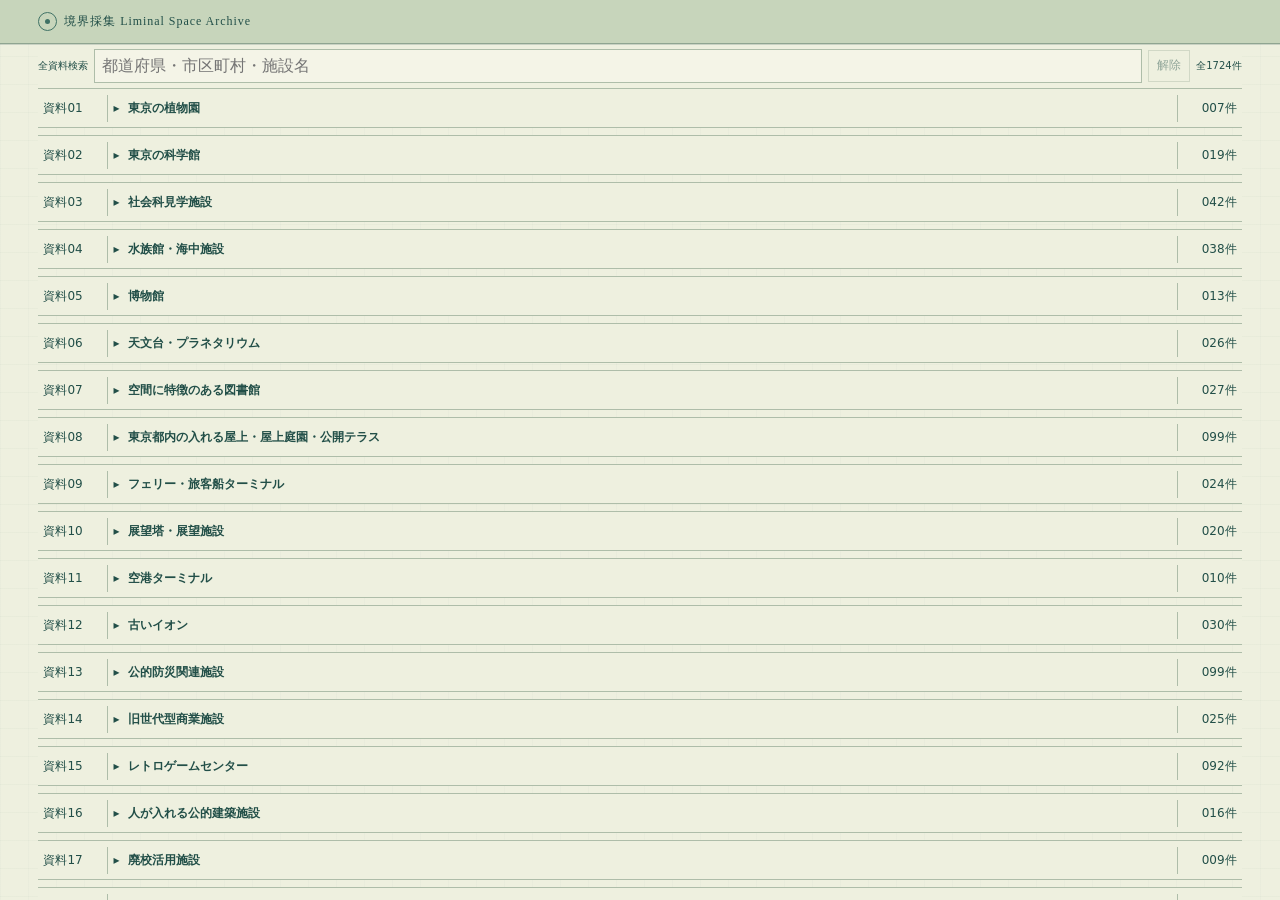
==== index.html @ dcaa144e "Update generated facility data" ====
<!doctype html><html lang="ja"><head><meta charset="UTF-8"><meta name="viewport" content="width=device-width,initial-scale=1"><meta name="theme-color" content="#dce9dd"><meta name="description" content="施設資料を分類別に収録した閲覧専用の総合台帳。"><title>境界採集 Liminal Space Archive</title><link rel="icon" type="image/png" href="icon.png"><link rel="apple-touch-icon" href="icon.png"><link rel="stylesheet" href="styles.css?v=b08495cf8a177245"></head><body>
<a class="skip" href="#main">本文へ</a><header><button class="brand" data-route="facilities"><i></i><b>境界採集 Liminal Space Archive</b></button></header>
<main id="main"></main>
<script src="data.js?v=57a1a92a2bf07f09"></script><script src="generated/facility-data.js?v=8847027a0d2de9c6"></script><script src="script.js?v=2835c863b6a31261"></script></body></html>
---- styles.css ----
:root{--ink:#222824;--muted:#69726c;--paper:#f5f7f4;--white:#fff;--mint:#dce9dd;--deep:#78957e;--line:#dce2dc;--serif:"Yu Mincho","Hiragino Mincho ProN",serif;--sans:"Yu Gothic","Hiragino Kaku Gothic ProN",system-ui,sans-serif}*{box-sizing:border-box}html{scroll-behavior:smooth}body{margin:0;background:var(--paper);color:var(--ink);font:15px/1.8 var(--sans)}button,input{font:inherit}button{color:inherit}.skip{position:fixed;top:-80px;left:10px;z-index:99;background:#222;color:#fff;padding:7px}.skip:focus{top:10px}header{position:sticky;top:0;z-index:20;height:72px;padding:0 18px;display:flex;align-items:center;justify-content:space-between;background:#f5f7f4e8;border-bottom:1px solid var(--line);backdrop-filter:blur(14px)}.brand{display:flex;align-items:center;gap:10px;border:0;background:none;padding:0;text-align:left;cursor:pointer}.brand i{width:29px;height:29px;border:1px solid var(--deep);border-radius:50%;position:relative}.brand i:after{content:"";position:absolute;width:8px;height:8px;left:10px;top:10px;border-radius:50%;background:var(--deep)}.brand b{font-family:var(--serif);letter-spacing:.12em}.brand small{display:block;color:var(--muted);font:7px/1.3 var(--sans);letter-spacing:.11em}header nav{display:none;gap:28px}header nav button,.bottom button{border:0;background:none;cursor:pointer}.round{width:42px;height:42px;border:1px solid var(--line);border-radius:50%;display:grid;place-items:center;background:#ffffffb8;cursor:pointer;font-size:23px}.page{max-width:1180px;margin:auto;padding:32px 18px 110px}.eyebrow{margin:0 0 8px;color:var(--deep);font-size:11px;font-weight:700;letter-spacing:.18em}.hero{min-height:62vh;display:flex;flex-direction:column;justify-content:center}.hero h1{margin:0;max-width:800px;font:400 clamp(38px,10vw,82px)/1.14 var(--serif);letter-spacing:.05em}.lead{max-width:590px;margin:24px 0 30px;color:var(--muted)}.actions{display:flex;flex-wrap:wrap;gap:10px}.button,.chip{border:1px solid var(--ink);border-radius:99px;padding:10px 17px;background:var(--ink);color:#fff;cursor:pointer}.button.secondary,.chip{background:#fff;color:var(--ink);border-color:var(--line)}.section-head{display:flex;align-items:end;justify-content:space-between;gap:16px;margin:38px 0 18px}.section-head h2,.archive-title{margin:0;font:400 clamp(25px,6vw,42px)/1.3 var(--serif);letter-spacing:.05em}.archive-title small{font:12px var(--sans);color:var(--muted)}.text-button{border:0;border-bottom:1px solid;background:none;padding:2px 0;cursor:pointer;color:var(--muted);white-space:nowrap}.featured{display:grid;gap:14px}.card{border:1px solid var(--line);background:#fff;cursor:pointer;overflow:hidden;text-align:left;padding:0}.card img{display:block;width:100%;aspect-ratio:4/3;object-fit:cover;transition:transform .5s}.card:hover img{transform:scale(1.025)}.card-copy{display:block;padding:15px 16px 18px}.card-meta{display:flex;justify-content:space-between;color:var(--muted);font-size:10px;letter-spacing:.08em}.card h3{margin:6px 0 3px;font:400 21px/1.5 var(--serif)}.card p{margin:0;color:var(--muted);font-size:13px;line-height:1.65}.categories{display:grid;grid-template-columns:repeat(2,1fr);gap:10px}.category{min-height:116px;padding:17px;border:1px solid var(--line);background:#edf2ed;text-align:left;cursor:pointer}.category span{display:block;color:var(--muted);font-size:10px}.category strong{display:block;margin-top:25px;font:400 20px var(--serif)}.filter{display:flex;gap:8px;margin:22px -18px;padding:0 18px;overflow:auto;scrollbar-width:none}.chip{white-space:nowrap;padding:7px 13px}.chip.active{background:var(--mint);border-color:#aec5b1}.grid{display:grid;grid-template-columns:repeat(2,minmax(0,1fr));gap:11px}.grid .card-copy{padding:11px}.grid .card h3{font-size:16px}.grid .card p{display:none}.tag-cloud{display:flex;flex-wrap:wrap;gap:9px;margin-top:28px}.tag-cloud .chip{font-size:15px;padding:9px 14px}.detail{max-width:900px}.back{margin:5px 0 20px}.detail figure{margin:0}.detail figure img{display:block;width:100%;max-height:70vh;object-fit:cover}.detail-copy{padding:25px 2px}.detail h1{margin:7px 0 12px;font:400 clamp(31px,8vw,58px)/1.3 var(--serif)}.intro{color:var(--muted);font-size:16px}.body{max-width:650px;margin-top:27px;line-height:2.15}.meta{display:grid;grid-template-columns:1fr 1fr;gap:12px;padding:20px 0;border-block:1px solid var(--line)}.meta span{display:block;color:var(--muted);font-size:10px}.related{margin-top:50px}dialog{width:min(680px,100%);height:100%;max-height:none;margin:0 0 0 auto;border:0;padding:22px;background:var(--paper);box-shadow:-20px 0 70px #0002}dialog::backdrop{background:#19201a59;backdrop-filter:blur(3px)}.search-head{display:flex;align-items:center;justify-content:space-between}.search-head label{font:400 26px var(--serif)}#q{width:100%;margin:30px 0 20px;padding:14px 2px;border:0;border-bottom:1px solid;background:none;outline:none;font-size:18px}#results{display:grid;gap:8px}.hit{display:grid;grid-template-columns:72px 1fr;gap:13px;align-items:center;padding:8px;border:0;background:white;text-align:left;cursor:pointer}.hit img{width:72px;height:55px;object-fit:cover}.hit strong{font-family:var(--serif)}.empty{padding:50px 10px;color:var(--muted);text-align:center}.bottom{position:fixed;z-index:19;left:0;right:0;bottom:0;height:72px;display:grid;grid-template-columns:repeat(4,1fr);background:#fafbf9f5;border-top:1px solid var(--line);backdrop-filter:blur(14px)}.bottom button{display:flex;flex-direction:column;align-items:center;justify-content:center;color:var(--muted);font-size:9px}.bottom span{font-size:20px;line-height:1.25}.bottom .active{color:var(--ink)}
@media(min-width:700px){header{height:84px;padding:0 5vw}header nav{display:flex}.page{padding:54px 5vw 90px}.bottom{display:none}.featured{grid-template-columns:1.45fr 1fr 1fr}.featured .card:first-child{grid-row:span 2}.featured .card:first-child img{aspect-ratio:1.12/1}.categories{grid-template-columns:repeat(5,1fr)}.grid{grid-template-columns:repeat(3,1fr);gap:18px}.grid .card p{display:block}.grid .card h3{font-size:20px}.detail-copy{padding-top:38px}dialog{padding:40px}}
@media(prefers-reduced-motion:reduce){*{scroll-behavior:auto!important}.card img{transition:none}}

/* 退色した公共施設の資料を思わせる、黄みのある病院グリーン */
:root{--ink:#224f48;--muted:#57746a;--paper:#eef0df;--white:#f4f4e7;--mint:#c5d4b9;--deep:#3f7165;--line:#aebda9}
header{background:#c5d4b9ee;border-bottom-color:#8fa591}
.round{border-color:#789386;background:#e6ead9b8}
.button{color:#eef0df}
.button.secondary,.chip{background:var(--white);color:var(--ink);border-color:var(--line)}
.card{background:var(--white)}
.category{background:#dfe5d2}
.chip.active{background:var(--mint);border-color:#789386}
.hit{background:var(--white);border:1px solid var(--line)}
.bottom{background:#d8e0caef;border-top-color:#95a993}

/* 資料室らしい情報密度と紙面感 */
body{background-color:var(--paper);background-image:linear-gradient(rgba(63,113,101,.035) 1px,transparent 1px),linear-gradient(90deg,rgba(63,113,101,.025) 1px,transparent 1px);background-size:100% 28px,28px 100%}
header{box-shadow:0 1px 0 rgba(34,79,72,.18)}
header nav{align-self:stretch;gap:0;border-inline:1px solid #91a88f}
header nav button{padding:0 22px;border-right:1px solid #91a88f;letter-spacing:.08em}
header nav button:hover,header nav button.active{background:#afc4aa}
.system-strip{height:27px;display:flex;align-items:center;justify-content:space-between;padding:0 18px;border-bottom:1px solid var(--line);background:#e4e8d8;color:var(--muted);font-size:8px;letter-spacing:.14em}
.system-strip span:nth-child(2){display:none}
.hero{position:relative;border-left:1px solid var(--line);padding-left:19px}
.hero:before{content:"ARCHIVE\A OBSERVATION / COLLECTION / INDEX";white-space:pre;position:absolute;right:0;top:9%;color:rgba(34,79,72,.17);font:700 clamp(11px,2vw,18px)/1.8 var(--sans);letter-spacing:.25em;text-align:right}
.hero h1{position:relative;text-shadow:1px 1px 0 rgba(255,255,255,.45)}
.section-head{padding-bottom:10px;border-bottom:1px solid var(--line)}
.section-head:after{content:"＋";color:var(--deep);font-size:13px}
.card{position:relative;box-shadow:3px 3px 0 rgba(76,103,82,.11)}
.file-tab{position:absolute;z-index:2;top:8px;left:8px;padding:3px 7px;background:#e8eadccf;border:1px solid #91a88f;color:var(--ink);font-size:8px;letter-spacing:.14em;backdrop-filter:blur(4px)}
.card-copy{border-top:1px solid var(--line)}
.card-foot{display:flex;justify-content:space-between;margin-top:13px;padding-top:9px;border-top:1px dotted var(--line);color:var(--muted);font-size:9px;letter-spacing:.05em}
.category{position:relative;box-shadow:2px 2px 0 rgba(76,103,82,.1)}
.category:after{content:"↘";position:absolute;right:12px;bottom:9px;color:var(--deep)}
.button,.chip,.round{border-radius:2px}
.detail figure{border:1px solid var(--line);padding:7px;background:var(--white);box-shadow:4px 4px 0 rgba(76,103,82,.12)}
.meta>div{padding-left:9px;border-left:3px solid var(--mint)}
@media(min-width:700px){.system-strip{padding:0 5vw;font-size:9px}.system-strip span:nth-child(2){display:inline}.page{border-inline:1px solid rgba(174,189,169,.55)}.hero{padding-left:34px}.grid .card-copy{min-height:178px}}
.main-photo{position:relative}.main-photo img{aspect-ratio:16/10}.main-photo figcaption{position:absolute;right:7px;bottom:7px;padding:4px 8px;background:#eef0dfdc;border:1px solid var(--line);color:var(--ink);font-size:9px;letter-spacing:.14em}.photo-grid{display:grid;grid-template-columns:repeat(2,1fr);gap:7px;margin-top:10px}.photo-tile{position:relative;padding:4px;border:1px solid var(--line);background:var(--white);cursor:pointer;opacity:.68}.photo-tile:hover,.photo-tile.active{opacity:1;border-color:var(--deep);box-shadow:2px 2px 0 rgba(76,103,82,.16)}.photo-tile img{display:block;width:100%;aspect-ratio:4/3;object-fit:cover}.photo-tile span{position:absolute;right:7px;bottom:6px;padding:1px 5px;background:#eef0dfd9;color:var(--ink);font-size:8px}.detail .detail-copy{margin-top:20px}@media(min-width:700px){.photo-grid{grid-template-columns:repeat(4,1fr)}.photo-tile{padding:6px}}
.detail-copy-top{margin:0 0 34px!important;padding-top:0;border-bottom:1px solid var(--line)}.detail-copy-top .eyebrow,.detail-copy-top .intro,.detail-copy-top .body,.detail-copy-top .meta,.detail-copy-top .meta span,.detail-copy-top .chip{font-size:15px;line-height:1.9}.detail-copy-top .eyebrow{font-weight:600;letter-spacing:.1em}.detail-copy-top .intro{margin-bottom:22px}.detail-copy-top .meta span{display:inline;margin-right:12px;letter-spacing:.05em}.detail-copy-top .body{margin-bottom:20px}.detail-copy-top .tag-cloud{margin:0 0 30px}.detail-copy-top .chip{padding:7px 12px}.main-photo{margin-top:0}@media(max-width:699px){.detail-copy-top .eyebrow,.detail-copy-top .intro,.detail-copy-top .body,.detail-copy-top .meta,.detail-copy-top .meta span,.detail-copy-top .chip{font-size:14px}}

/* 写真上部の資料情報は、見出しを含め同じサイズ・通常ウェイトに統一 */
.detail-copy-top,.detail-copy-top h1,.detail-copy-top .eyebrow,.detail-copy-top .intro,.detail-copy-top .meta,.detail-copy-top .meta span,.detail-copy-top .body,.detail-copy-top .chip{font-size:15px;font-weight:400;line-height:1.9}
.detail-copy-top h1{margin:10px 0;font-family:var(--serif);letter-spacing:.05em}

/* 大写真を見失わずに40枚を選べる固定ギャラリー */
.gallery-workspace{position:relative}.gallery-workspace .main-photo{position:sticky;top:106px;z-index:5;background:var(--paper)}
.gallery-workspace .photo-grid{padding-top:8px;background:var(--paper)}
@media(min-width:700px){.gallery-workspace{display:grid;grid-template-columns:minmax(0,1.8fr) minmax(260px,.82fr);gap:12px;align-items:start;height:min(74vh,760px);min-height:520px}.gallery-workspace .main-photo{position:sticky;top:112px;margin:0}.gallery-workspace .main-photo img{height:min(70vh,720px);aspect-ratio:auto;object-fit:contain;background:#dfe5d2}.gallery-workspace .photo-grid{height:100%;margin:0;padding:0 8px 8px 0;grid-template-columns:repeat(2,1fr);align-content:start;overflow-y:auto;overscroll-behavior:contain;scrollbar-color:var(--deep) var(--mint);scrollbar-width:thin}.gallery-workspace .photo-tile{padding:4px}}

/* 全画面の文字を小さい資料ラベルのサイズへ統一 */
body,button,input,.brand b,.brand small,.system-strip,.eyebrow,.hero h1,.lead,.section-head h2,.archive-title,.archive-title small,.card-meta,.card h3,.card p,.card-foot,.file-tab,.category span,.category strong,.chip,.detail h1,.intro,.body,.meta,.meta span,.main-photo figcaption,.photo-tile span,.search-head label,.hit,.hit strong,.empty,.bottom button,.bottom span{font-size:12px!important;font-weight:400!important;line-height:1.8}
.home-page{padding-top:20px}
.section-head h2,.archive-title,.detail h1,.card h3,.category strong,.search-head label{font-family:var(--serif)}

/* 写真上部を省スペースの公文書式記録票にする */
.detail{padding-top:12px}.detail .back{margin:0 0 8px;padding:0;line-height:1.25}
.detail-copy-top{display:grid;grid-template-columns:minmax(92px,1fr) minmax(0,2fr);margin:0 0 10px!important;padding:0!important;border-top:1px solid var(--line);border-left:1px solid var(--line);background:rgba(244,244,231,.42)}
.detail-copy-top>.eyebrow,.detail-copy-top>h1,.detail-copy-top>.intro,.detail-copy-top>.meta,.detail-copy-top>.body,.detail-copy-top>.tag-cloud{margin:0!important;padding:4px 6px!important;border-right:1px solid var(--line);border-bottom:1px solid var(--line)}
.detail-copy-top>.eyebrow{grid-column:1}.detail-copy-top>h1{grid-column:2;font-family:var(--sans)}
.detail-copy-top>.intro,.detail-copy-top>.meta,.detail-copy-top>.body,.detail-copy-top>.tag-cloud{grid-column:1/-1}
.detail-copy-top,.detail-copy-top h1,.detail-copy-top .eyebrow,.detail-copy-top .intro,.detail-copy-top .meta,.detail-copy-top .meta span,.detail-copy-top .body,.detail-copy-top .chip{font-size:12px!important;font-weight:400!important;line-height:1.25!important;letter-spacing:.02em}
.detail-copy-top>.meta{display:grid;grid-template-columns:1fr 1fr;gap:0;padding:0!important}
.detail-copy-top .meta>div{min-width:0;padding:4px 6px;border:0;border-right:1px solid var(--line)}.detail-copy-top .meta>div:last-child{border-right:0}
.detail-copy-top .meta span{margin-right:6px;color:var(--muted)}
.detail-copy-top>.tag-cloud{display:flex;flex-wrap:wrap;gap:0}
.detail-copy-top .chip{margin:-1px 0 0 -1px;padding:2px 5px!important;border-radius:0;background:transparent}
.gallery-workspace{border-top:1px solid var(--line);padding-top:8px}
@media(min-width:700px){.detail-copy-top{grid-template-columns:150px minmax(0,1fr)}.detail-copy-top>.intro{grid-column:1}.detail-copy-top>.meta{grid-column:2;grid-row:2}.detail-copy-top>.body{grid-column:1/-1}.detail-copy-top>.tag-cloud{grid-column:1/-1}}

/* トップは端末サイズに関係なく4列。記録数に応じて下へ伸びる */
.home-page .section-head{margin-top:0}.home-tiles{display:grid!important;grid-template-columns:repeat(4,minmax(0,1fr))!important;gap:4px!important}.home-tiles .card:first-child{grid-row:auto!important}.home-tiles .card img,.home-tiles .card:first-child img{width:100%;aspect-ratio:1/1!important;object-fit:cover}.home-tiles .card{min-width:0;box-shadow:none}.home-tiles .file-tab{top:3px;left:3px;padding:1px 3px}.home-tiles .card-copy{min-height:0!important;padding:3px 4px 4px}.home-tiles .card-meta{display:block;white-space:nowrap;overflow:hidden;text-overflow:ellipsis}.home-tiles .card-meta span:last-child{display:none}.home-tiles .card h3{margin:1px 0;white-space:nowrap;overflow:hidden;text-overflow:ellipsis}.home-tiles .card p,.home-tiles .card-foot{display:none!important}
@media(max-width:699px){.home-page{padding-inline:6px}.home-page .section-head{margin-inline:0}.home-tiles{gap:2px!important}.home-tiles .file-tab{font-size:9px!important}.home-tiles .card-copy{padding:2px}.home-tiles .card-meta,.home-tiles .card h3{font-size:10px!important;line-height:1.35}}

/* 閲覧者には重要でない内部処理情報を詰めた管理台帳 */
.ledger{margin:0 0 10px;border-top:1px solid var(--line);border-bottom:1px solid var(--line)}.ledger-title{padding:2px 4px;border-bottom:1px solid var(--line);letter-spacing:.06em}.ledger-scroll{overflow-x:auto;scrollbar-width:thin}.ledger table{width:100%;min-width:620px;border-collapse:collapse;table-layout:fixed}.ledger th,.ledger td{padding:1px 4px;border-right:1px solid rgba(174,189,169,.65);border-bottom:1px solid rgba(174,189,169,.65);font-size:10px!important;font-weight:400;text-align:left;white-space:nowrap;overflow:hidden;text-overflow:ellipsis;line-height:1.25}.ledger th{color:var(--muted);letter-spacing:.04em}.ledger th:nth-child(1){width:12%}.ledger th:nth-child(2){width:24%}.ledger th:nth-child(3){width:27%}.ledger th:nth-child(4){width:25%}.ledger th:nth-child(5){width:12%}.ledger tr:last-child td{border-bottom:0}.ledger th:last-child,.ledger td:last-child{border-right:0}@media(max-width:699px){.ledger{margin-inline:0}.ledger-title{font-size:10px}.ledger-scroll{margin-inline:0}.ledger table{min-width:560px}}
.bottom{grid-template-columns:repeat(3,1fr)}

/* タイトルを唯一のトップリンクにし、ヘッダーを細くする */
header{height:42px;padding:0 12px}.brand{gap:7px}.brand i{width:19px;height:19px}.brand i:after{width:5px;height:5px;left:6px;top:6px}.brand b{font-size:12px!important;letter-spacing:.08em}.header-tools{display:flex;align-items:center;gap:4px}.header-tools .round{width:27px;height:27px;font-size:12px!important}.bottom{display:none!important}.page{padding-bottom:30px}.gallery-workspace .main-photo{top:46px}@media(min-width:700px){header{height:44px;padding:0 3vw}.gallery-workspace .main-photo{top:48px}}

/* 外部施設資料：公文書の索引表のように狭く、情報量を優先 */
.facilities-page{padding-top:12px}.facilities-page .archive-title{margin:2px 0 6px}.reference-intro,.reference-note{margin:0;padding:3px 5px;border:1px solid var(--line);background:rgba(244,244,231,.42);line-height:1.35}.reference-section{margin-top:12px}.reference-heading{display:grid;grid-template-columns:70px 1fr auto;align-items:center;border-block:1px solid var(--line)}.reference-heading>*{margin:0;padding:3px 5px;border-right:1px solid var(--line)}.reference-heading>*:last-child{border-right:0}.reference-heading h2{font-family:var(--sans);font-size:12px!important}.reference-note{border-top:0}.record-table{overflow-x:auto;border-bottom:1px solid var(--line);scrollbar-width:thin}.record-table table{width:100%;min-width:830px;border-collapse:collapse;table-layout:fixed}.record-table th,.record-table td{padding:2px 4px;border-right:1px solid rgba(174,189,169,.65);border-bottom:1px solid rgba(174,189,169,.65);font-size:10px!important;font-weight:400;line-height:1.3;text-align:left;vertical-align:top}.record-table th{color:var(--muted)}.record-table th:nth-child(1){width:8%}.record-table th:nth-child(2){width:9%}.record-table th:nth-child(3){width:24%}.record-table th:nth-child(4){width:14%}.record-table th:nth-child(5){width:34%}.record-table th:nth-child(6){width:11%}.record-table tr:last-child td{border-bottom:0}.record-table th:last-child,.record-table td:last-child{border-right:0}.record-table a{display:inline-block;margin-right:5px;color:var(--ink);text-underline-offset:2px}.museum-table table{min-width:760px}.museum-table th:nth-child(1){width:9%}.museum-table th:nth-child(2){width:11%}.museum-table th:nth-child(3){width:27%}.museum-table th:nth-child(4){width:42%}.museum-table th:nth-child(5){width:11%}@media(max-width:699px){.reference-heading{grid-template-columns:55px 1fr auto}.record-table{margin-right:-6px}.facilities-page{padding-inline:6px}}
.reference-index{display:flex;gap:0;overflow-x:auto;margin:0 0 5px;border:1px solid var(--line);white-space:nowrap;scrollbar-width:thin}.reference-index a{padding:2px 6px;border-right:1px solid var(--line);color:var(--ink);font-size:10px!important;text-decoration:none}.reference-index a:hover{background:var(--mint)}.reference-section{scroll-margin-top:50px}
.reference-index button{padding:2px 6px;border:0;border-right:1px solid var(--line);background:transparent;color:var(--ink);font-size:10px!important;cursor:pointer}.reference-index button:hover{background:var(--mint)}
.catalog-table table{min-width:1050px}.catalog-table th:nth-child(1){width:9%}.catalog-table th:nth-child(2){width:9%}.catalog-table th:nth-child(3){width:10%}.catalog-table th:nth-child(4){width:20%}.catalog-table th:nth-child(5){width:14%}.catalog-table th:nth-child(6){width:7%}.catalog-table th:nth-child(7){width:31%}.catalog-table th:nth-child(8){width:9%}.catalog-table td:nth-child(6){text-align:center}.catalog-table td:first-child{white-space:nowrap}.sort-button{width:100%;padding:0;border:0;background:transparent;color:inherit;font-size:10px!important;text-align:left;cursor:pointer;white-space:nowrap}.sort-button:hover{text-decoration:underline;text-underline-offset:2px}.sort-button[data-direction]{color:var(--ink)}.facility-name{background:rgba(197,212,185,.16)}.facility-links{display:flex;gap:7px;margin-top:2px}.facility-links a{padding:1px 4px;border:1px solid var(--line);background:var(--white);white-space:nowrap;text-decoration:none}.facility-links a:hover{background:var(--mint)}
@media(max-width:699px){.catalog-table table{min-width:930px}.facility-links{gap:3px}.facility-links a{padding-inline:3px}}
.material-files{display:grid;grid-template-columns:repeat(2,minmax(0,1fr));border-top:1px solid var(--line);border-left:1px solid var(--line)}.material-file{display:grid;grid-template-columns:52px 1fr auto;gap:6px;padding:7px 6px;border:0;border-right:1px solid var(--line);border-bottom:1px solid var(--line);background:transparent;color:var(--ink);font-size:10px!important;font-weight:400;text-align:left;cursor:pointer}.material-file:hover{background:var(--mint)}.material-file span:first-child,.material-file span:last-child{color:var(--muted)}.material-page{height:calc(100vh - 44px);padding:0 3vw;overflow:hidden}.material-sticky{position:relative;z-index:5;padding-top:7px;background:var(--paper)}.material-toolbar{display:grid;grid-template-columns:1fr auto auto;gap:14px;align-items:center;border-block:1px solid var(--line);padding:2px 4px;font-size:10px}.material-page h1{margin:4px 0;font:400 12px/1.5 var(--sans);letter-spacing:.07em}.material-empty{padding:5px;border:1px solid var(--line);font-size:10px;color:var(--muted)}.material-detail{display:grid;grid-template-columns:minmax(0,1.3fr) minmax(240px,.7fr);gap:5px;max-height:250px;overflow:auto;border-bottom:1px solid var(--line)}.material-detail h2{margin:3px 0;font:400 13px/1.4 var(--sans)}.material-detail iframe{width:100%;height:190px;border:1px solid var(--line)}.material-table-wrap{height:calc(100vh - 122px);overflow:auto;overscroll-behavior:contain}.material-table-wrap.has-detail{height:calc(100vh - 315px)}.material-table-wrap table{margin:0}.material-table-wrap thead{position:sticky;top:0;z-index:4;background:var(--paper)}.selected-row{background:rgba(197,212,185,.32)}@media(min-width:700px){.material-files{grid-template-columns:repeat(3,minmax(0,1fr))}}@media(max-width:699px){.material-page{height:calc(100vh - 42px);padding:0 6px}.material-files{grid-template-columns:1fr}.material-detail{grid-template-columns:1fr;max-height:330px}.material-detail iframe{height:145px}.material-table-wrap{height:calc(100vh - 122px)}.material-table-wrap.has-detail{height:calc(100vh - 390px)}}
.facility-detail-link{padding:0;border:0;background:transparent;color:var(--ink);font-size:10px!important;font-weight:400;line-height:1.3;text-align:left;cursor:pointer}.facility-record{max-width:1050px;padding-top:12px}.facility-record-head{display:flex;justify-content:space-between;border-block:1px solid var(--line);padding:2px 4px;font-size:10px;letter-spacing:.06em}.facility-record h1{margin:9px 0 7px;font:400 18px/1.5 var(--sans);letter-spacing:.08em}.facility-register{display:grid;grid-template-columns:1fr 1fr;border-top:1px solid var(--line);border-left:1px solid var(--line)}.facility-register>div{display:grid;grid-template-columns:80px 1fr;min-height:28px;border-right:1px solid var(--line);border-bottom:1px solid var(--line);font-size:10px;line-height:1.35}.facility-register span{padding:5px;color:var(--muted);border-right:1px solid var(--line)}.facility-register a,.facility-register>div{color:var(--ink)}.facility-register>div>*:not(span){padding:5px}.facility-register-wide{grid-column:1/-1}.maps-window{margin-top:12px;border:1px solid var(--line);background:rgba(244,244,231,.42)}.maps-window-bar{display:flex;justify-content:space-between;padding:3px 6px;border-bottom:1px solid var(--line);font-size:10px;letter-spacing:.06em}.maps-window-bar a{color:var(--ink)}.maps-window iframe{display:block;width:100%;height:min(64vh,620px);min-height:360px;border:0}.maps-window p{margin:0;padding:4px 6px;border-top:1px solid var(--line);font-size:10px;line-height:1.4;color:var(--muted)}@media(max-width:699px){.facility-register{grid-template-columns:1fr}.facility-register-wide{grid-column:auto}.maps-window iframe{height:58vh;min-height:330px}}
.related-links{display:flex;flex-direction:column;align-items:flex-start;gap:2px;min-width:0}.related-link{display:block;max-width:100%;color:var(--ink);overflow-wrap:anywhere;text-underline-offset:2px}.facilities-index{padding-top:4px}.facility-index-bar{display:grid;grid-template-columns:minmax(0,1fr) auto auto auto;align-items:center;border-block:1px solid var(--line);font-size:10px}.facility-index-bar>*{margin:0;padding:2px 6px;border-right:1px solid var(--line);font-size:10px!important;font-weight:400}.facility-index-bar>*:last-child{border-right:0}.facility-index-bar a{color:var(--ink);text-decoration:none}.top-map-layout{display:grid;grid-template-columns:minmax(0,1.45fr) minmax(280px,.55fr);gap:5px;margin-top:4px}.top-map{border:1px solid var(--line);background:rgba(244,244,231,.42)}.top-map iframe{display:block;width:100%;height:100%;min-height:150px;border:0}.facilities-index .material-file{padding-block:5px}@media(max-width:699px){.facility-index-bar{grid-template-columns:1fr auto auto}.facility-index-bar a{grid-column:1/-1;border-top:1px solid var(--line)}.top-map-layout{grid-template-columns:1fr}.top-map iframe{height:160px}.facilities-index .material-files{grid-template-columns:repeat(2,minmax(0,1fr))}.facilities-index .material-file{grid-template-columns:44px 1fr;padding:4px}.facilities-index .material-file span:last-child{grid-column:2}}

/* 総合台帳：幅を親要素に合わせ、一覧を唯一のスクロール領域にする */
.facilities-ledger{display:grid;grid-template-rows:auto minmax(0,1fr);height:calc(100vh - 44px);height:calc(100dvh - 44px);min-width:0;padding:0 3vw;overflow:hidden}
.facilities-ledger-fixed{min-width:0;background:var(--paper)}
.facility-title-line{display:flex;min-width:0;align-items:center;gap:5px}
.facility-title-line h1{flex:none;margin:0;white-space:nowrap;font-size:10px!important;font-weight:400}
.material-jumps{display:flex;min-width:0;overflow-x:auto;scrollbar-width:thin}
.material-jumps button{flex:0 0 auto;margin:0;padding:2px 5px;border:0;border-left:1px solid var(--line);background:transparent;color:var(--ink);font-size:10px!important;font-weight:400;white-space:nowrap;cursor:pointer}
.material-jumps button span{margin-right:2px;color:var(--muted)}
.material-jumps button:hover{background:var(--mint)}
.facility-search{display:flex;gap:6px;align-items:center;padding:5px 0;font-size:10px}
.facility-search label,.facility-search output{flex:none;white-space:nowrap}
.facility-search input{min-width:0;flex:1;width:100%;padding:5px 7px;color:var(--ink);background:var(--white);border:1px solid var(--line);border-radius:0;font-size:16px!important;line-height:1.4}
.facility-search button,.detail-panel-bar button{flex:none;border:1px solid var(--line);padding:4px 8px;background:var(--paper);color:var(--ink);cursor:pointer}
.facility-search button:disabled{opacity:.45;cursor:default}
.ledger-viewport{position:relative;min-width:0;min-height:0}
.facilities-ledger-scroll{height:100%;min-width:0;overflow:auto;overscroll-behavior:contain;overflow-anchor:none;scrollbar-width:thin;padding-bottom:max(28px,env(safe-area-inset-bottom))}
.all-material-section{width:100%;min-width:0;margin:0 0 7px}
details.all-material-section>summary{list-style:none;cursor:pointer;min-height:40px}
details.all-material-section>summary::-webkit-details-marker{display:none}
details.all-material-section>summary h2::before{content:'▸';display:inline-block;width:1.2em}
details.all-material-section[open]>summary h2::before{content:'▾'}
details.all-material-section>summary:focus-visible{outline:2px solid var(--ink);outline-offset:-2px}
.all-material-section .reference-heading{position:static;width:100%;grid-template-columns:70px minmax(0,1fr) 64px;background:var(--paper)}
.all-material-section .reference-heading>*{min-width:0;overflow-wrap:anywhere}
.all-material-section .reference-heading>*:last-child{white-space:nowrap;text-align:right}
.all-material-section .record-table{overflow:visible;margin:0;width:100%}
.all-material-section .catalog-table table{width:100%;min-width:0;table-layout:fixed;border-collapse:separate;border-spacing:0;margin:0}
/* 固定のtop値を持つtheadをなくす。Safariでも空の見出し行を残さない。 */
.all-material-section .catalog-table thead{position:static}
.all-material-section .catalog-table thead th{position:sticky;top:0;z-index:2;background:#e4e8d8;color:var(--ink);vertical-align:middle;border-top:1px solid var(--line)}
.all-material-section .catalog-table th,.all-material-section .catalog-table td{overflow-wrap:anywhere;word-break:normal}
.all-material-section .catalog-table th:nth-child(1){width:9%}
.all-material-section .catalog-table th:nth-child(2){width:9%}
.all-material-section .catalog-table th:nth-child(3){width:10%}
.all-material-section .catalog-table th:nth-child(4){width:20%}
.all-material-section .catalog-table th:nth-child(5){width:14%}
.all-material-section .catalog-table th:nth-child(6){width:7%}
.all-material-section .catalog-table th:nth-child(7){width:31%}
.all-material-section .catalog-table td:first-child{white-space:normal}
.sort-button{white-space:normal}
/* 詳細は上部に重ねて表示。一覧の高さとscrollTopを変えずに閉じる。 */
#facility-detail-panel{position:absolute;inset:0 0 auto;z-index:8;max-height:55%;overflow:auto;background:var(--paper);border:1px solid var(--line);box-shadow:0 5px 10px #224f4826;overscroll-behavior:contain}
#facility-detail-panel[hidden]{display:none}
.detail-panel-bar{display:flex;justify-content:space-between;align-items:center;gap:8px;padding:3px 5px;border-bottom:1px solid var(--line);font-size:10px;background:var(--mint)}
.detail-panel-bar button{padding:2px 7px;font-size:11px}
.facilities-top-detail{grid-template-columns:minmax(0,1.3fr) minmax(0,.7fr);height:auto;max-height:none;overflow:visible;margin:0;padding:4px}
.facilities-top-detail .material-detail-copy{min-width:0}
.facilities-top-detail iframe{width:100%;height:190px;min-width:0}
.facilities-top-detail .facility-register{grid-template-columns:repeat(2,minmax(0,1fr))}
.facilities-top-detail .facility-register>div{grid-template-columns:62px minmax(0,1fr)}
.facilities-top-detail .facility-register span{overflow-wrap:anywhere;white-space:pre-line}
.facilities-top-detail .facility-register-wide{grid-column:1/-1}
.facility-record-head{gap:8px;flex-wrap:wrap}
.facilities-ledger button:focus-visible,.facilities-ledger input:focus-visible,.facilities-ledger-scroll:focus-visible{outline:2px solid var(--deep);outline-offset:-2px}
@media(max-width:699px){
  .facilities-ledger{height:calc(100vh - 42px);height:calc(100dvh - 42px);padding:0 6px}
  .facility-search{flex-wrap:wrap;gap:4px}
  .facility-search label{font-size:10px}
  .facility-search output{width:100%;text-align:right;line-height:1.2}
  .all-material-section .reference-heading{grid-template-columns:56px minmax(0,1fr) 56px}
  .facilities-top-detail{grid-template-columns:minmax(0,1fr)}
  .facilities-top-detail iframe{display:none}
}
/* スマホ一覧は施設名と関連リンクを残し、分類・説明を非表示にする。 */
@media(max-width:600px){
  .all-material-section .catalog-table th:nth-child(5),.all-material-section .catalog-table td:nth-child(5),.all-material-section .catalog-table th:nth-child(7),.all-material-section .catalog-table td:nth-child(7){display:none}
  .all-material-section .catalog-table th:nth-child(1){width:16%}
  .all-material-section .catalog-table th:nth-child(2){width:18%}
  .all-material-section .catalog-table th:nth-child(3){width:22%}
  .all-material-section .catalog-table th:nth-child(4){width:30%}
  .all-material-section .catalog-table th:nth-child(6){width:14%}
}

/* 一覧では関連リンクを記号に圧縮し、訪問済みリンクは落ち着いた色で区別する */
.related-link-mark{display:inline-block;width:1.1em;margin-right:3px;text-align:center;text-decoration:none;font-size:13px;line-height:1.1}
@media (hover: hover) and (pointer: fine){details.all-material-section>summary:hover,.related-link:hover,.related-link-mark:hover,.facility-register a:hover,.facility-index-bar a:hover,.facility-detail-link:hover,.record-table a:hover{color:var(--deep);background:var(--mint)}}
.related-link:visited,.facility-detail-link:visited,.record-table a:visited,.facility-register a:visited,.facility-index-bar a:visited{color:#806b5c}
.facility-detail-link{color:var(--ink);text-decoration:underline;text-decoration-color:var(--deep);text-underline-offset:2px}

/* Touch links must not retain browser hover/active feedback; pointer-fine keeps desktop hover. */
@media (hover: none) and (pointer: coarse){
  .facilities-ledger .facility-detail-link,
  .facilities-ledger .record-table a,
  .related-link,
  .facility-register a,
  .facility-index-bar a{
    -webkit-tap-highlight-color: transparent;
  }
  .facilities-ledger .facility-detail-link:active,
  .facilities-ledger .facility-detail-link:focus,
  .facilities-ledger .record-table a:active,
  .facilities-ledger .record-table a:focus,
  .related-link:active,
  .related-link:focus,
  .facility-register a:active,
  .facility-register a:focus,
  .facility-index-bar a:active,
  .facility-index-bar a:focus{
    color: var(--ink);
    background: transparent;
  }
}
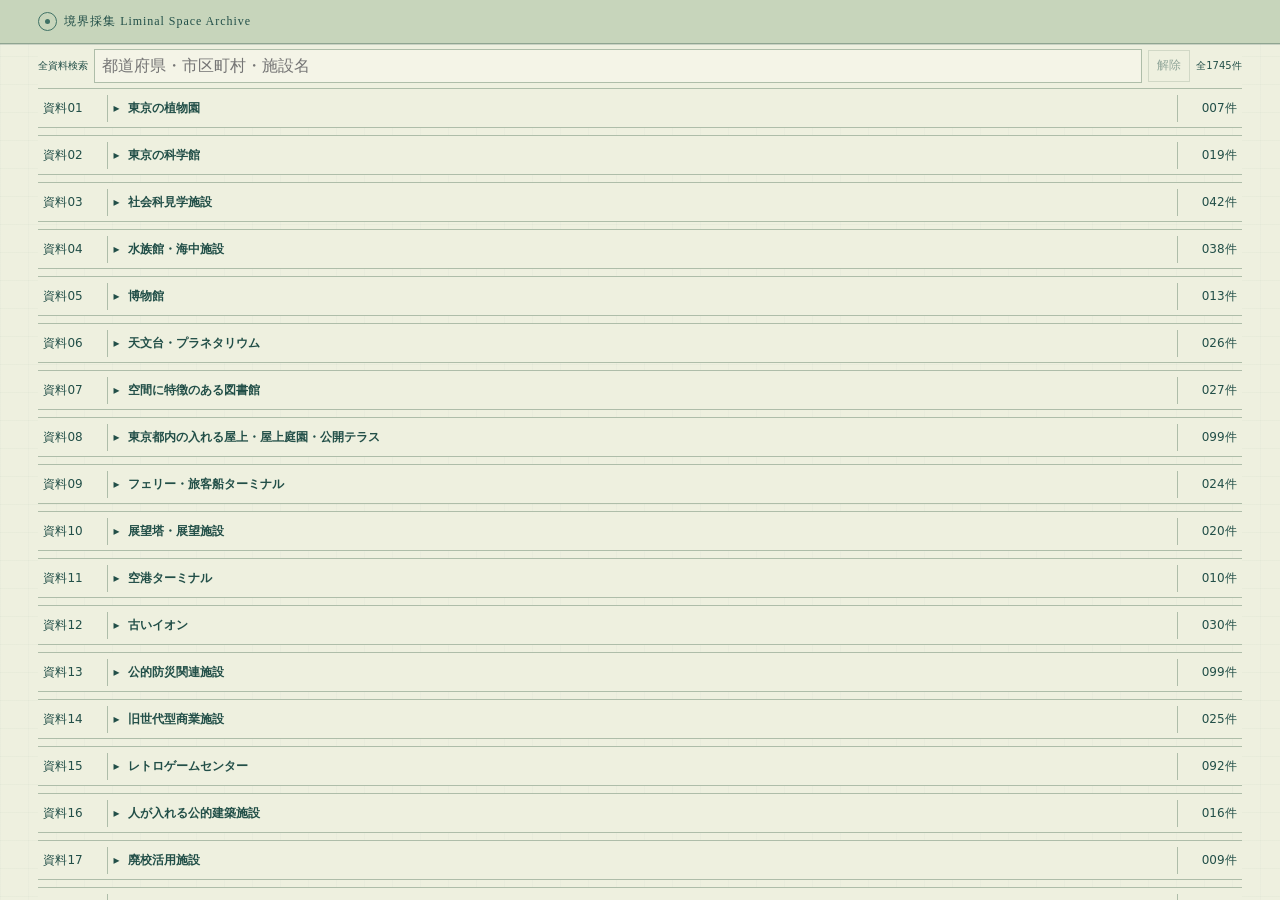
==== commit e40ebfbb: "Update generated facility data" ====
--- a/index.html
+++ b/index.html
@@ -1,4 +1,4 @@
 <!doctype html><html lang="ja"><head><meta charset="UTF-8"><meta name="viewport" content="width=device-width,initial-scale=1"><meta name="theme-color" content="#dce9dd"><meta name="description" content="施設資料を分類別に収録した閲覧専用の総合台帳。"><title>境界採集 Liminal Space Archive</title><link rel="icon" type="image/png" href="icon.png"><link rel="apple-touch-icon" href="icon.png"><link rel="stylesheet" href="styles.css?v=b08495cf8a177245"></head><body>
 <a class="skip" href="#main">本文へ</a><header><button class="brand" data-route="facilities"><i></i><b>境界採集 Liminal Space Archive</b></button></header>
 <main id="main"></main>
-<script src="data.js?v=57a1a92a2bf07f09"></script><script src="generated/facility-data.js?v=8847027a0d2de9c6"></script><script src="script.js?v=2835c863b6a31261"></script></body></html>
+<script src="data.js?v=57a1a92a2bf07f09"></script><script src="generated/facility-data.js?v=e937fe8e53d6bc6c"></script><script src="script.js?v=2835c863b6a31261"></script></body></html>
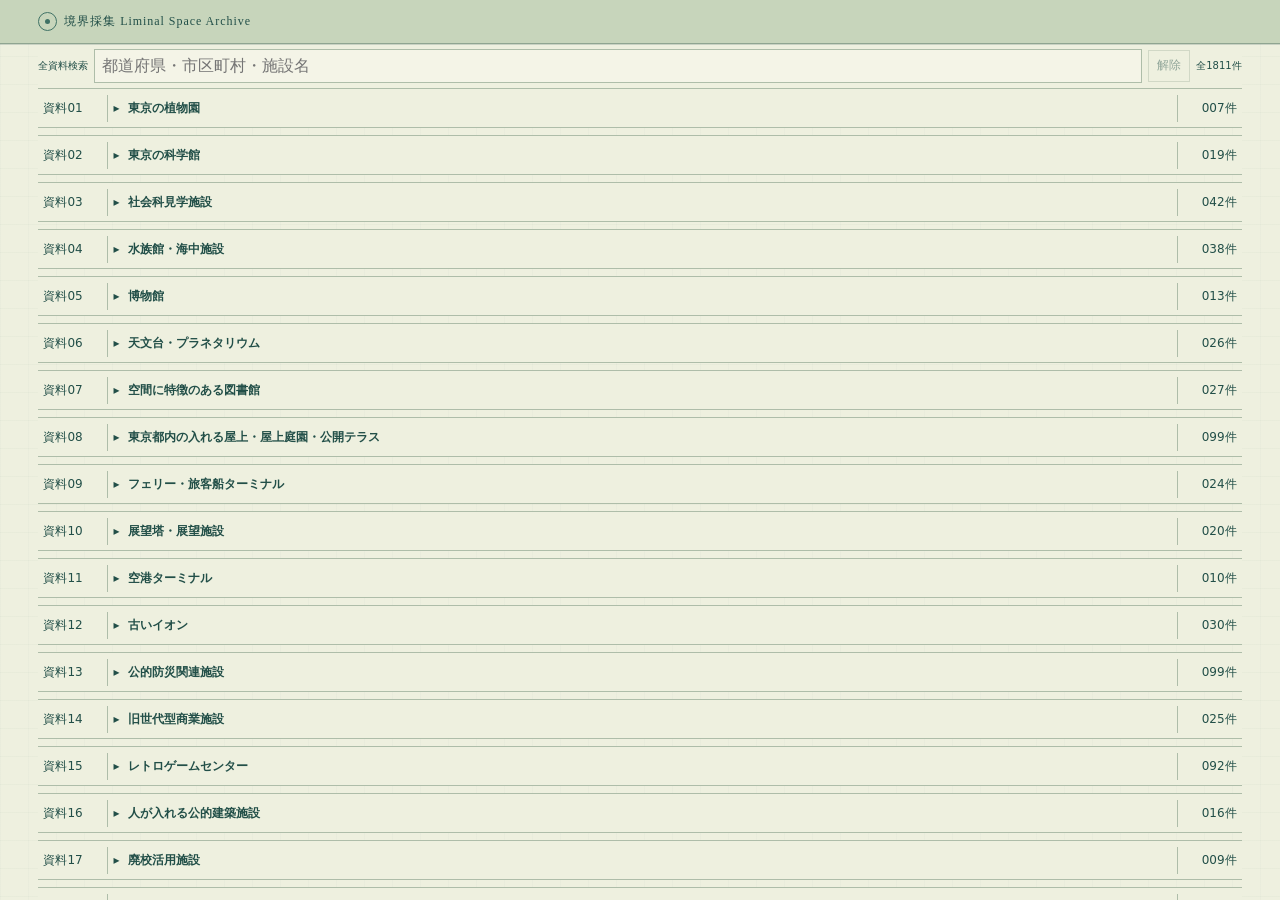
==== commit 0370c804: "Update generated facility data" ====
--- a/index.html
+++ b/index.html
@@ -1,4 +1,4 @@
 <!doctype html><html lang="ja"><head><meta charset="UTF-8"><meta name="viewport" content="width=device-width,initial-scale=1"><meta name="theme-color" content="#dce9dd"><meta name="description" content="施設資料を分類別に収録した閲覧専用の総合台帳。"><title>境界採集 Liminal Space Archive</title><link rel="icon" type="image/png" href="icon.png"><link rel="apple-touch-icon" href="icon.png"><link rel="stylesheet" href="styles.css?v=b08495cf8a177245"></head><body>
 <a class="skip" href="#main">本文へ</a><header><button class="brand" data-route="facilities"><i></i><b>境界採集 Liminal Space Archive</b></button></header>
 <main id="main"></main>
-<script src="data.js?v=57a1a92a2bf07f09"></script><script src="generated/facility-data.js?v=e937fe8e53d6bc6c"></script><script src="script.js?v=2835c863b6a31261"></script></body></html>
+<script src="data.js?v=57a1a92a2bf07f09"></script><script src="generated/facility-data.js?v=09c8aadbe0026364"></script><script src="script.js?v=2835c863b6a31261"></script></body></html>
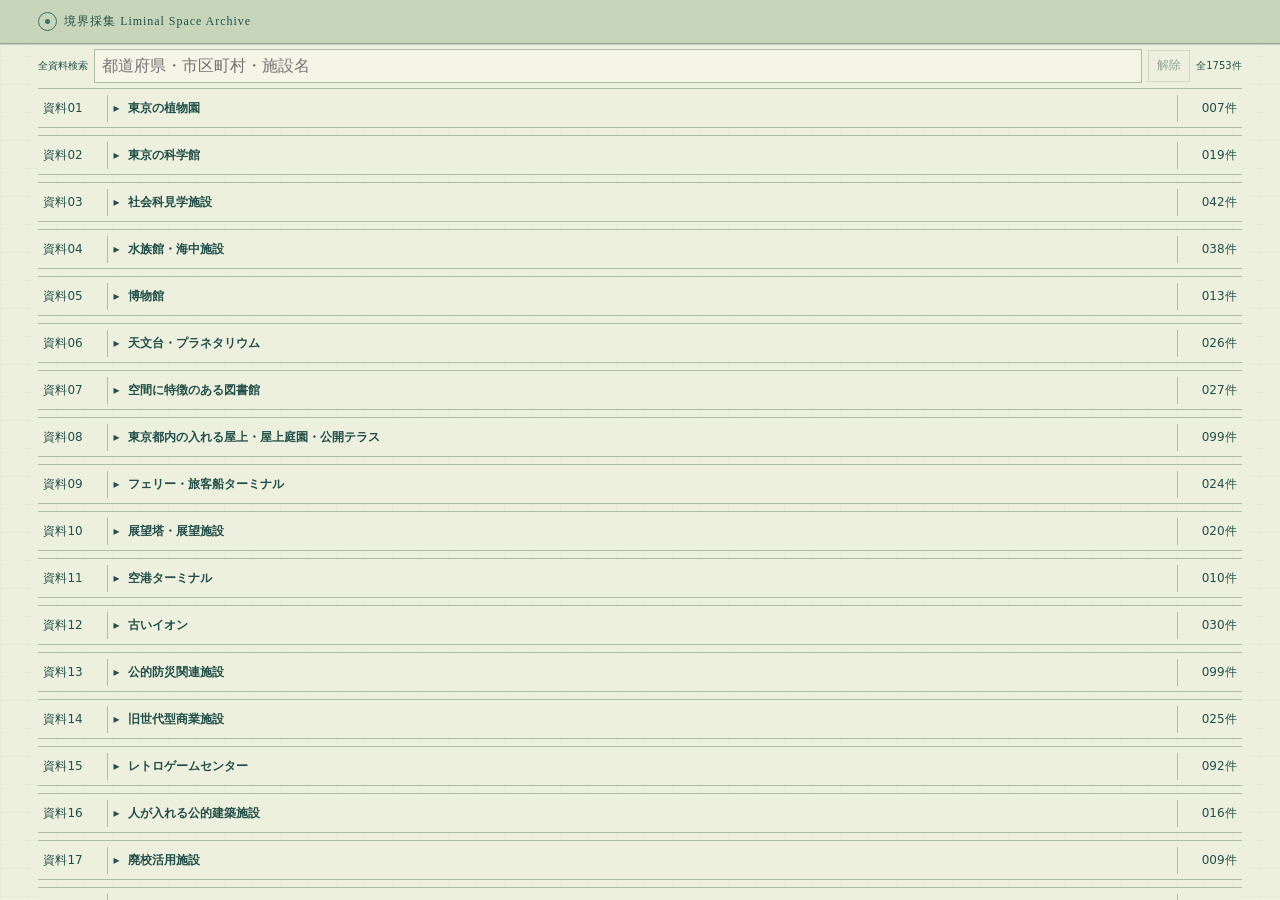
==== commit 2b29d781: "Update generated facility data" ====
--- a/index.html
+++ b/index.html
@@ -1,4 +1,4 @@
 <!doctype html><html lang="ja"><head><meta charset="UTF-8"><meta name="viewport" content="width=device-width,initial-scale=1"><meta name="theme-color" content="#dce9dd"><meta name="description" content="施設資料を分類別に収録した閲覧専用の総合台帳。"><title>境界採集 Liminal Space Archive</title><link rel="icon" type="image/png" href="icon.png"><link rel="apple-touch-icon" href="icon.png"><link rel="stylesheet" href="styles.css?v=b08495cf8a177245"></head><body>
 <a class="skip" href="#main">本文へ</a><header><button class="brand" data-route="facilities"><i></i><b>境界採集 Liminal Space Archive</b></button></header>
 <main id="main"></main>
-<script src="data.js?v=57a1a92a2bf07f09"></script><script src="generated/facility-data.js?v=09c8aadbe0026364"></script><script src="script.js?v=2835c863b6a31261"></script></body></html>
+<script src="data.js?v=57a1a92a2bf07f09"></script><script src="generated/facility-data.js?v=51002ed223cad39c"></script><script src="script.js?v=2835c863b6a31261"></script></body></html>
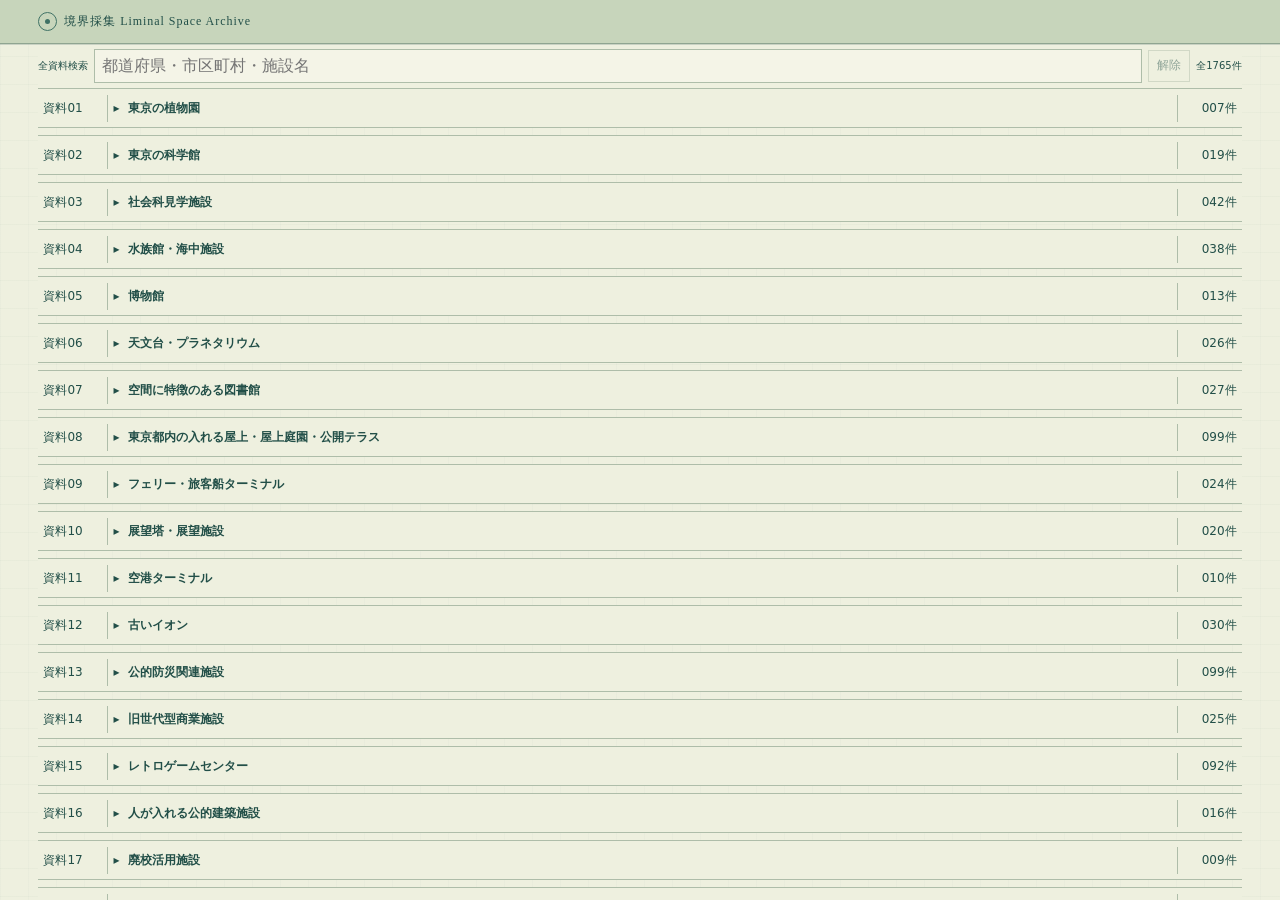
==== commit 4f4326b9: "Update generated facility data" ====
--- a/index.html
+++ b/index.html
@@ -1,4 +1,4 @@
 <!doctype html><html lang="ja"><head><meta charset="UTF-8"><meta name="viewport" content="width=device-width,initial-scale=1"><meta name="theme-color" content="#dce9dd"><meta name="description" content="施設資料を分類別に収録した閲覧専用の総合台帳。"><title>境界採集 Liminal Space Archive</title><link rel="icon" type="image/png" href="icon.png"><link rel="apple-touch-icon" href="icon.png"><link rel="stylesheet" href="styles.css?v=b08495cf8a177245"></head><body>
 <a class="skip" href="#main">本文へ</a><header><button class="brand" data-route="facilities"><i></i><b>境界採集 Liminal Space Archive</b></button></header>
 <main id="main"></main>
-<script src="data.js?v=57a1a92a2bf07f09"></script><script src="generated/facility-data.js?v=51002ed223cad39c"></script><script src="script.js?v=2835c863b6a31261"></script></body></html>
+<script src="data.js?v=57a1a92a2bf07f09"></script><script src="generated/facility-data.js?v=8d8891a564367545"></script><script src="script.js?v=2835c863b6a31261"></script></body></html>
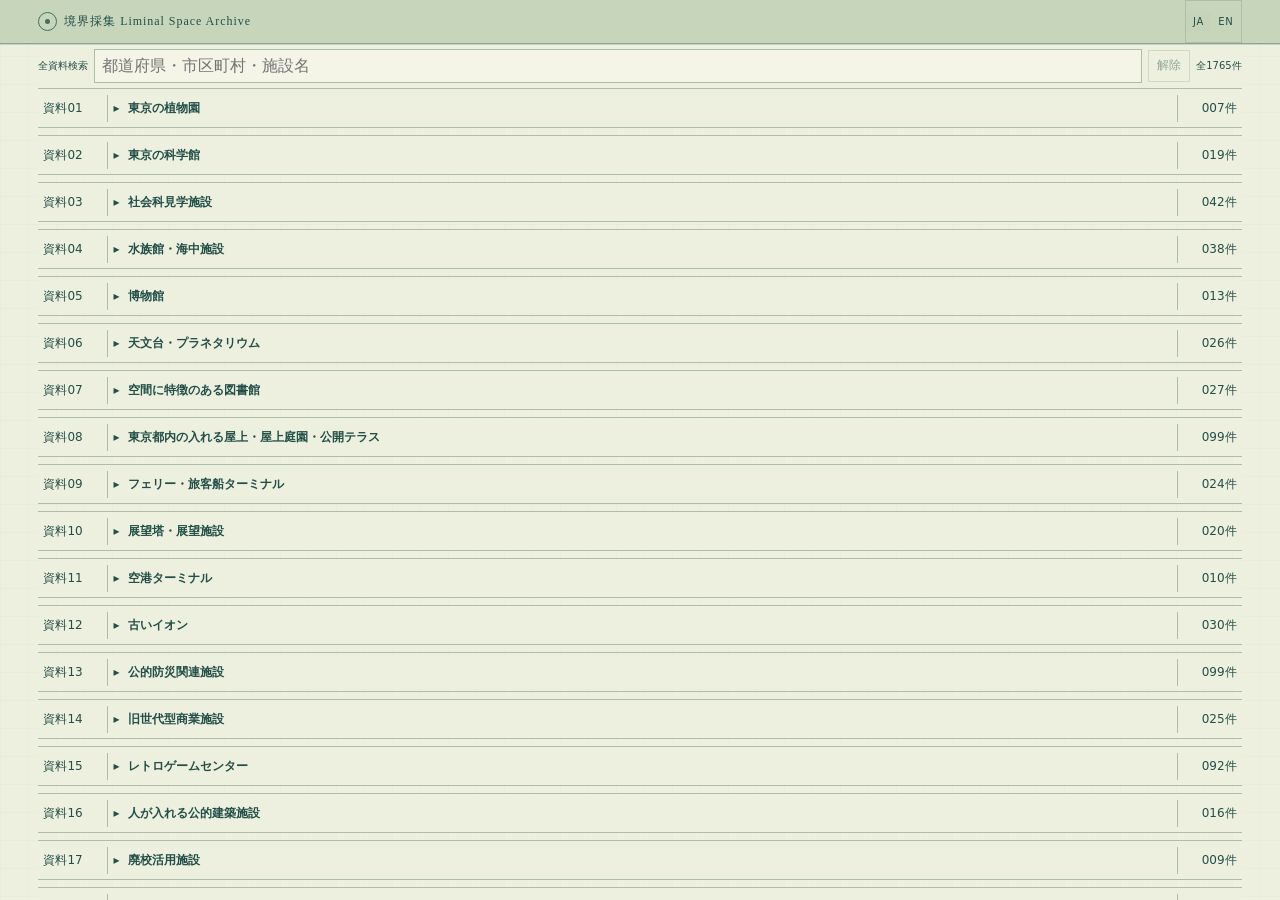
==== commit eee42117: "Add English archive view" ====
--- a/index.html
+++ b/index.html
@@ -1,4 +1,5 @@
-<!doctype html><html lang="ja"><head><meta charset="UTF-8"><meta name="viewport" content="width=device-width,initial-scale=1"><meta name="theme-color" content="#dce9dd"><meta name="description" content="施設資料を分類別に収録した閲覧専用の総合台帳。"><title>境界採集 Liminal Space Archive</title><link rel="icon" type="image/png" href="icon.png"><link rel="apple-touch-icon" href="icon.png"><link rel="stylesheet" href="styles.css?v=b08495cf8a177245"></head><body>
-<a class="skip" href="#main">本文へ</a><header><button class="brand" data-route="facilities"><i></i><b>境界採集 Liminal Space Archive</b></button></header>
+<!doctype html><html lang="ja"><head><meta charset="UTF-8"><meta name="viewport" content="width=device-width,initial-scale=1"><meta name="theme-color" content="#dce9dd"><meta name="description" content="施設資料を分類別に収録した閲覧専用の総合台帳。"><link rel="canonical" href="https://ordinary-apartment.github.io/"><link rel="alternate" hreflang="ja" href="https://ordinary-apartment.github.io/"><link rel="alternate" hreflang="en" href="https://ordinary-apartment.github.io/en/"><title>境界採集 Liminal Space Archive</title><link rel="icon" type="image/png" href="icon.png"><link rel="apple-touch-icon" href="icon.png"><link rel="stylesheet" href="styles.css?v=618109d6e3c7f798"></head><body>
+<a class="skip" href="#main">本文へ</a><header><button class="brand" data-route="facilities"><i></i><b>境界採集 Liminal Space Archive</b></button><nav class="language-switch" aria-label="Language"><a href="/" lang="ja" aria-current="page">JA</a><a href="/en/" lang="en">EN</a></nav></header>
 <main id="main"></main>
 <script src="data.js?v=57a1a92a2bf07f09"></script><script src="generated/facility-data.js?v=8d8891a564367545"></script><script src="script.js?v=2835c863b6a31261"></script></body></html>
+<script src="translations-en.js?v=66847b411891fa38"></script><script src="data.js?v=5c8336f3ddb57529"></script><script src="generated/facility-data.js?v=8d8891a564367545"></script><script src="script.js?v=907f6d9c0948ac16"></script></body></html>
--- a/styles.css
+++ b/styles.css
@@ -192,3 +192,4 @@
     background: transparent;
   }
 }
+.language-switch{display:flex;align-items:center;margin-left:auto;border:1px solid var(--line);font:10px var(--sans);letter-spacing:.08em}.language-switch a{padding:4px 7px;color:var(--ink);text-decoration:none}.language-switch a[aria-current="page"]{background:var(--mint)}
